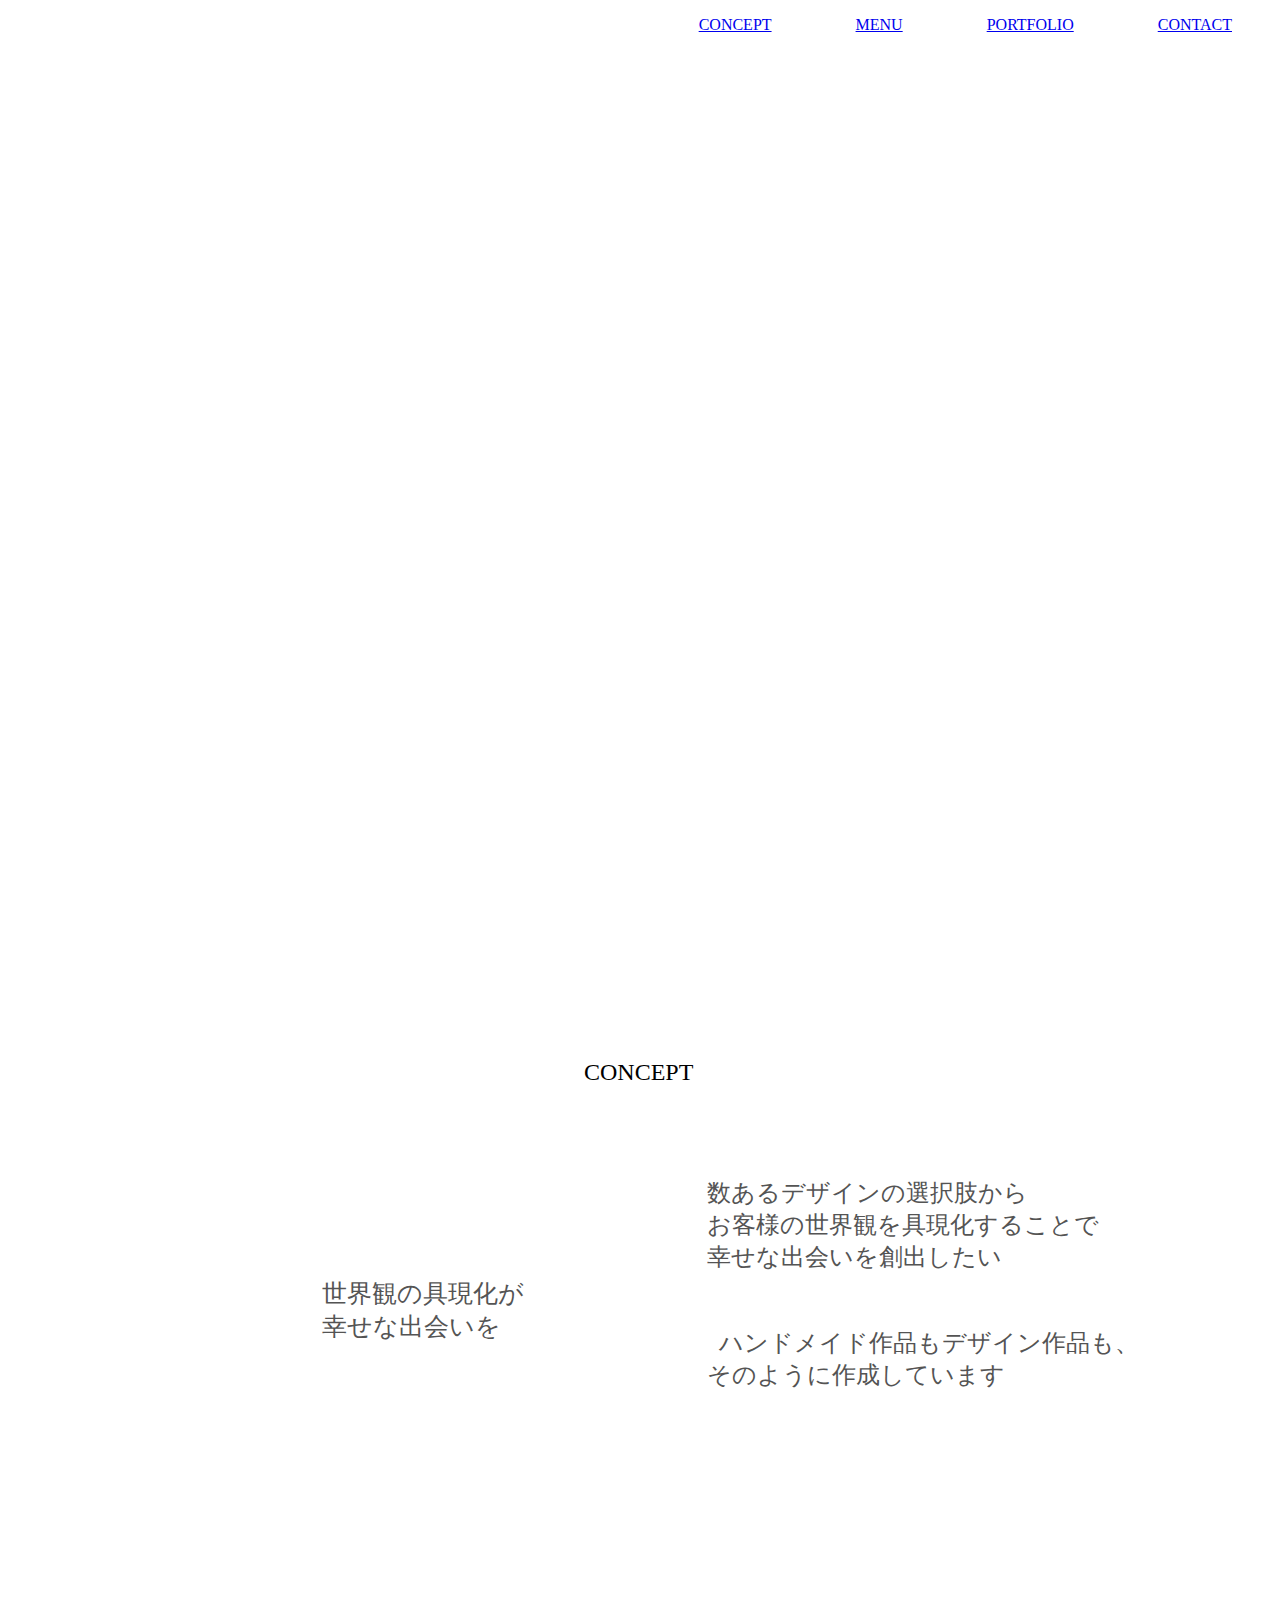
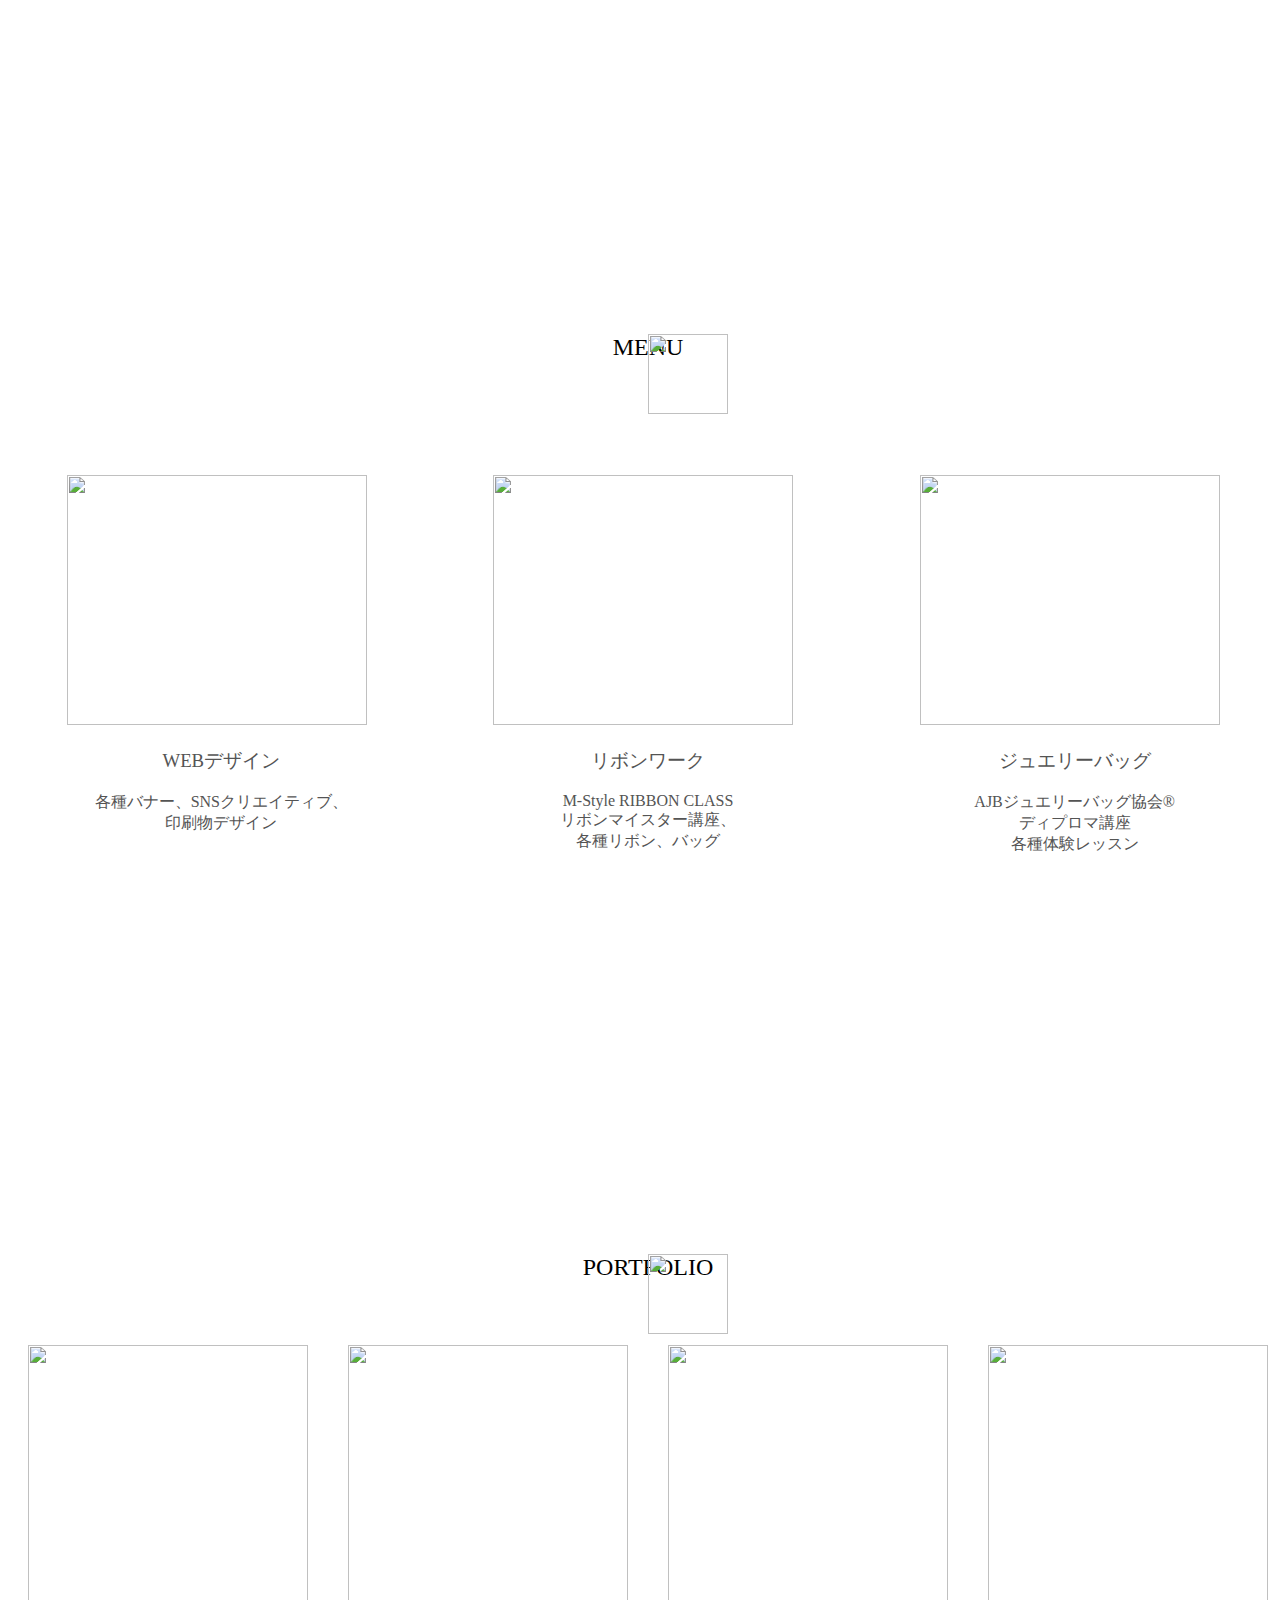
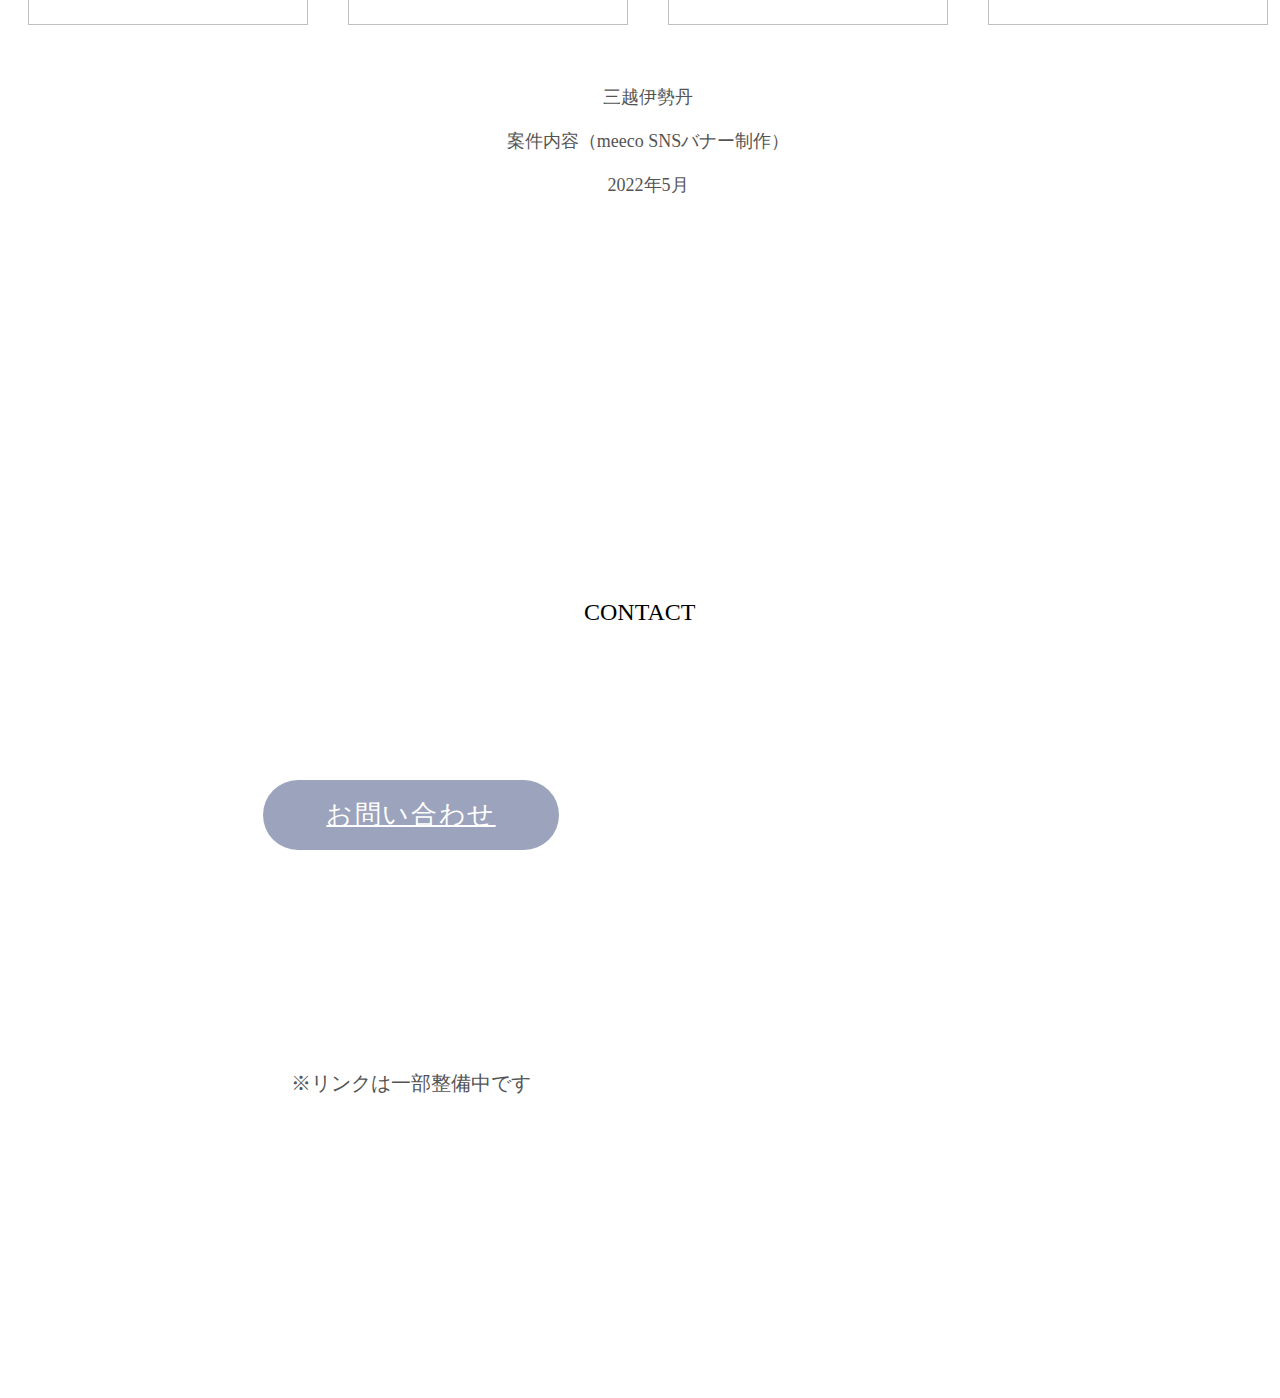
==== index.html @ bf71d157 "Update index.html" ====
<!DOCTYPE html>
<html lang="jp">
<head>
  <meta charset="UTF-8">
  <meta name="viewport" content="width=device-width, initial-scale=1.0">
  <meta http-equiv="X-UA-Compatible" content="ie=edge">
  <title>Celestial Portfolio Website</title>
  <link rel="stylesheet" href="test.css" type="text/css">
  <meta name="viewport" content="width=device-width,initial-scale=1">

</head>
<body>
  <header id="header">
    <ul class="top">
      <li><a href="#concept">CONCEPT</a></li>
      <li><a href="#menu">MENU</a></li>
      <li><a href="#portfolio">PORTFOLIO</a></li>
      <li><a href="#contact">CONTACT</a></li>
    </ul>
  </header>
  <div id="top">
      <div class="logo">
        <img src="https://github.com/celestial-R/celestial/blob/main/celestial%E3%83%AD%E3%82%B3%E3%82%99%E7%99%BD%E6%96%87%E5%AD%97%E4%B8%8B.png?raw=true" alt="">
      </div>
  </div>
  <div id="concept">
    <h2 class="color">CONCEPT</h2>
      <div class="container">
        <div class="concept-logo">
          <img src="https://github.com/celestial-R/celestial/blob/main/celestial%E3%83%AD%E3%82%B3%E3%82%993white%E7%BE%BD%E6%A0%B9%E3%81%AE%E3%81%BF.png?raw=true" class="whitewing" alt="">
          <p class="logo-messege">
            世界観の具現化が<br>
            幸せな出会いを
          </p>
        </div>
        <div class="about-concept">
          <span class="conceptone">
            <br>
            数あるデザインの選択肢から<br>
            お客様の世界観を具現化することで<br>
            幸せな出会いを創出したい<br>
            <br>
            <br>
          </span>
          <span class="concepttwo">
            ハンドメイド作品もデザイン作品も、<br>
            そのように作成しています<br>
          </span>
        </div>
      </div>
  </div>

  <div id="menu">
    <h2>MENU
        <img class="h2-img" src="https://github.com/celestial-R/celestial/blob/main/celestial%E3%83%AD%E3%82%B3%E3%82%99blue%E7%BE%BD%E6%A0%B9%E3%81%AE%E3%81%BF.png?raw=true" alt="">
    </h2>
      <div class="card-box">
        <div class="menu-card">
          <img class="menuimg" src="https://github.com/celestial-R/celestial/blob/main/%E3%83%A2%E3%83%83%E3%82%AF%E3%82%A2%E3%83%83%E3%83%95%E3%82%9A.png?raw=true" alt="">
          <h3>WEBデザイン</h3>
          <p class="menu-card-content">各種バナー、SNSクリエイティブ、<br>
            印刷物デザイン
          </p>
        </div>
        <div class="menu-card">
          <img class="menuimg" src="https://github.com/celestial-R/celestial/blob/main/IMG_0058.jpeg?raw=true" alt="">
          <h3>リボンワーク</h3>
          <p class="menu-card-content">M-Style RIBBON CLASS<br>
            リボンマイスター講座、<br>
            各種リボン、バッグ<br>
          </p>
        </div>
        <div class="menu-card">
          <img class="menuimg" src="https://github.com/celestial-R/celestial/blob/main/IMG_0056.jpeg?raw=true" alt="">
          <h3>ジュエリーバッグ</h3>
          <p class="menu-card-content">
            AJBジュエリーバッグ協会®︎<br>
            ディプロマ講座<br>
            各種体験レッスン
          </p>
        </div>
      </div>
  </div>
  <div id="portfolio">
    <h2>PORTFOLIO
        <img class="h2-img" src="https://github.com/celestial-R/celestial/blob/main/celestial%E3%83%AD%E3%82%B3%E3%82%99blue%E7%BE%BD%E6%A0%B9%E3%81%AE%E3%81%BF.png?raw=true" alt="">
    </h2>
    <div class="portfolio-box">
      <img class="portfolioimag" src="https://github.com/celestial-R/celestial/blob/main/6-1.png?raw=true" alt="">
      <img class="portfolioimag" src="https://github.com/celestial-R/celestial/blob/main/6-2.png?raw=true" alt="">
      <img class="portfolioimag" src="https://github.com/celestial-R/celestial/blob/main/6-3.png?raw=true" alt="">
      <img class="portfolioimag" src="https://github.com/celestial-R/celestial/blob/main/6-4.png?raw=true" alt="">
    </div>

      <span class="portfolio-content">
        三越伊勢丹
      </span>
      <span class="portfolio-content2">
        案件内容（meeco SNSバナー制作）
      </span>
      <span class="portfolio-content2">
        2022年5月
      </span>


  </div>
  <div id="portfolio2">
    <!-- PC用のポートフォリオ２のエリア -->
    <div class="pc-portfolio-box2">
      <div class="portfolio-box-inner1">
        <img class="portfolioimag2" src="images/SHE1.png" alt="">
        <img class="portfolioimag2" src="images/SHE2.png" alt="">
        <img class="portfolioimag2" src="images/SHE3.png" alt="">
      </div>
      <div class="portforio-box-inner2">
        <img class="portfolioimag2 latter" src="images/SHE4.png" alt="">
        <img class="portfolioimag2 latter" src="images/SHE5.png" alt="">
      </div>
    </div>
      <span class="portfolio-content">
        SHE株式会社
      </span>
      <span class="portfolio-content2">
        案件内容（SNSクリエイティブコンテンツ）
      </span>
      <span class="portfolio-content2">
        2022年７月
      </span>

      <!-- スマホ用のポートフォリオ２のエリア -->
      <div class="sp-portfolio-box2">
          <img class="portfolioimag2" src="images/SHE1.png" alt="">
          <img class="portfolioimag2" src="images/SHE2.png" alt="">
          <img class="portfolioimag2" src="images/SHE3.png" alt="">
          <img class="portfolioimag2" src="images/SHE4.png" alt="">
          <img class="portfolioimag2" src="images/SHE5.png" alt="">
      </div>

  </div>
  <div id="contact">
    <h2 class="color">CONTACT</h2>
    <div class="contact-container">
      <div class="contactblock left">
        <a href="https://forms.gle/Q4HJbCzT2Rre55Ev6" class="btn-contact" target="_blank">
          お問い合わせ
        </a>
        <div class="icons">
          <a href="#" class="instagram" target="_blank">
            <img src="https://github.com/celestial-R/celestial/blob/main/Instagram_Glyph_Gradient_RGB.png?raw=true" alt="">
          </a>
          <a href="#" class="twitter" target="_blank">
            <img src="https://github.com/celestial-R/celestial/blob/main/Twitter%20social%20icons%20-%20rounded%20square%20-%20blue.png?raw=true" alt="">
          </a>
        </div>
        <span class="underconstruction">
          ※リンクは一部整備中です
        </span>
      </div>
     <div class="contactblock right">
      <img src="https://github.com/celestial-R/celestial/blob/main/celestial%E3%83%AD%E3%82%B3%E3%82%993white%E7%BE%BD%E6%A0%B9%E3%81%AE%E3%81%BF.png?raw=true" alt="" class="whitewing2">

     </div>

    </div>
  </div>
  <script src="https://ajax.googleapis.com/ajax/libs/jquery/3.6.0/jquery.min.js"></script>
  <script src="https://unpkg.com/scrollreveal"></script>
  <script src="//code.jquery.com/jquery-3.4.1.min.js"></script>
  
  <script>
  $(function () {
  ScrollReveal().reveal('.menu-card', {
    delay: 300, // アニメーション開始までの時間
    duration: 1600, // アニメーション完了にかかる時間
    origin: 'top', // 要素がどの方向から来るか
    distance: '50px', // 移動する距離
    reset: true // フレームインの度に動かすか
  });
  });
  </script>
  <script>
  $(function () {
  ScrollReveal().reveal('.portfolioimag2', {
    delay: 300, // アニメーション開始までの時間
    duration: 1600, // アニメーション完了にかかる時間
    origin: 'top', // 要素がどの方向から来るか
    distance: '50px', // 移動する距離
    reset: true // フレームインの度に動かすか
});
});
</script>
<script>
  $(function () {
  ScrollReveal().reveal('.portfolioimag', {
  delay: 300, // アニメーション開始までの時間
  duration: 1600, // アニメーション完了にかかる時間
  origin: 'top', // 要素がどの方向から来るか
  distance: '50px', // 移動する距離
  reset: true // フレームインの度に動かすか
  });
  });
</script>
<script>
$(function () {
ScrollReveal().reveal('.whitewing2', {
  delay: 300, // アニメーション開始までの時間
  duration: 1600, // アニメーション完了にかかる時間
  rotate: { x: 0, y: 180, z: 0 }, // 回転の設定
  reset: true // フレームインの度に動かすか
});
});
</script>


<script>
$(function () {
ScrollReveal().reveal('.h2-img', {
  delay: 300, // アニメーション開始までの時間
  duration: 1600, // アニメーション完了にかかる時間
  rotate: { x: 0, y: 180, z: 0 }, // 回転の設定
  reset: true // フレームインの度に動かすか
});
});
</script>


<script>
$(function () {
ScrollReveal().reveal('.logo', {
  delay: 300, // アニメーション開始までの時間
  duration: 1600, // アニメーション完了にかかる時間
  rotate: { x: 0, y: 180, z: 0 }, // 回転の設定
  reset: true // フレームインの度に動かすか
});
});
</script>
<script>
$(function () {
ScrollReveal().reveal('.logo', {
  delay: 300, // アニメーション開始までの時間
  duration: 1600, // アニメーション完了にかかる時間
  scale: 2, // 表示前のサイズ 2　なら 2倍
  reset: true // フレームインの度に動かすか
});
});
</script>

 <script>
 $(function() {
  // 以下で、hideメソッドを用いて<h1>要素を隠してください
  $('.whitewing').hide().fadeIn(3000);
  
  
});
</script>


  
 </body>
</html>
---- test.css ----
body{
  font-family: serif;
}


img{
  max-width: 100%;
}

#header{
  background-color: #ffffff;
}
ul.top{
  text-align: right;
}
ul.top li {
  margin: 40px;
  display: inline;
}
ul.top li:hover{background-color: #85daf6;}
#top {
  width: 100vw;
  height: 100vh;
  background-image: url(https://github.com/celestial-R/celestial/blob/main/%E3%82%AF%E3%82%99%E3%83%A9%E3%83%86%E3%82%99%E3%83%BC%E3%82%B7%E3%83%A7%E3%83%B30630.png?raw=true);
  background-repeat: no-repeat;
  background-size: cover;
  background-position: center;
  display: flex;
  justify-content: center;
  align-items: center;
}
.logo {
  width: 510px;
  height: 500px;

}
#concept{
  width: 100vw;
  height: 100vh;
  background-image: url(https://github.com/celestial-R/celestial/blob/main/%E3%82%AF%E3%82%99%E3%83%A9%E3%83%86%E3%82%99%E3%83%BC%E3%82%B7%E3%83%A7%E3%83%B30630.png?raw=true);
  background-repeat: no-repeat;
  background-size: cover;
  position: relative;

}
h2.color{
  font-size: 40px
  color: #545454;
  font-weight: normal;
  position: absolute;
  top:5%;
  left:45%;
}
.container{
  display: flex;
  justify-content: space-around;
  padding:200px 100px;


}
.concept-logo{
  width:450px;
  height: 450px;
  position: relative;

}
.logo-messege{
  position: absolute;
  top:30%;
  left:50%;
  transform: translate(-30%,-50%);
  font-size: 25px;
  color:#545454;

}

.about-concept{
  font-size: 24px;
  color: #545454;

}
.conceptone{
  padding: 12px;
}
.concepttwo{
  padding: 12px;
}
h2{
  font-size: 40px
  color: #545454;
  font-weight: normal;
  text-align: center;
  margin: 5% auto;

}
.h2-img{
  height:80px;
  width:80px;

  position: absolute;
  left:50%;
  z-index: 4;
}

#menu{
  position: relative;
  width: 100vw;
  height: 100vh;
  padding-top:20px;
}
.menu-card{
  height: 423px;
  width: 309px;
  margin-top:50px;
}
h3{
  text-align: center;
  color: #545454;
  font-weight: normal;
}
.menu-card-content{
  text-align: center;
  color: #545454;
}
.card-box{
  display:flex;
  justify-content: space-around;
}
.menuimg{
  width:300px;
  height:250px;
}
#portfolio{
  width: 100vw;
  height: 100vh;
  background-image: url(https://github.com/celestial-R/celestial/blob/main/%E3%82%AF%E3%82%99%E3%83%A9%E3%83%86%E3%82%99%E3%83%BC%E3%82%B7%E3%83%A7%E3%83%B30630.png?raw=true);
  background-repeat: no-repeat;
  background-size: cover;
  position: relative;
  padding-top:20px;
}
.portfolio-box{
  display:flex;
  justify-content: space-around;
}
.portfolio-content{

  display:block;
  font-size: 18px;
  margin-top: 60px;
  text-align: center;
  color: #545454;
}
.portfolio-content2{

  display:block;
  font-size: 18px;
  margin-top: 20px;
  text-align: center;
  color: #545454;
}
.portfolioimag{
  width:280px;
  height:280px;
}
#portfolio2{
  width: 100vw;
  height: 100vh;
  background-image: url(https://github.com/celestial-R/celestial/blob/main/%E3%82%AF%E3%82%99%E3%83%A9%E3%83%86%E3%82%99%E3%83%BC%E3%82%B7%E3%83%A7%E3%83%B30630.png?raw=true);
  background-repeat: no-repeat;
  background-size: cover;
  position: relative;
  padding-top:20px;
  display: none;
}
.portfolioimag2{
  width:200px;
  height:200px;
}
.portfolio-box-inner1{
  display: flex;
  justify-content: space-around;

}
.portforio-box-inner2{
  display: flex;
  justify-content: center;
}
.pc-portfolio-box2{
  padding: 1%;
}
.sp-portfolio-box2{
  display:none;
}
.latter{
  margin: 10px 50px;
}
#contact{
  width: 100vw;
  height: 100vh;
  background-image: url(https://github.com/celestial-R/celestial/blob/main/%E3%82%AF%E3%82%99%E3%83%A9%E3%83%86%E3%82%99%E3%83%BC%E3%82%B7%E3%83%A7%E3%83%B30630.png?raw=true);
  background-repeat: no-repeat;
  background-size: cover;
  position: relative;
  background-position: center;
}
.contact-container{
  display:flex;
  justify-content: center;
  padding: 20px 50px;
  position: absolute;
  top:20%;
  left:10%;
}
.contactblock{
  height: 550px;
  width:450px;

}
.btn-contact{
  display: block;
  width:296px;
  height:70px;
  font-size: 26px;
  font-weight: normal;
  letter-spacing: 0.06em;
  border-radius: 35px;
  text-align: center;
  line-height: 70px;
  margin:20% auto;
  background-color: #9ca3bc;
  color: #ffffff
}
.instagram{
  height: 100px;
  width: 100px;

}
.twitter{
  height: 100px;
  width: 100px;

}
.icons{
  display: flex;
  justify-content: space-around;
  padding: 0 40px;
}
.underconstruction{
  display:block;
  font-size: 20px;
  text-align: center;
  margin-top: 30px;
  color: #545454;
}
.btn-contact:hover{background-color: #da8add;}

@media screen and (max-width: 768px) {

  #top,#concept{
    max-width: 100%
  }

  #concept{
    height: auto;
  }
  .logo {
    width: 200px;
    height: 200px;

  }
  ul.top{
    text-align: center;
    padding:0;
  }
  ul.top li {
    margin: 10px;
    display: inline;
  }
  h2.color{
    transform: translate(-50%,-50%);
    top: 5%;
    left: 50%;
  }
  .container{
    display: block;
    padding:20% 5%;

  }
  .concept-logo{
    width:90%;
    height: 100%;
    position: relative;

  }
  .whitewing{
    max-width:100%
  }
  .logo-messege{
    position: absolute;
    top:40%;
    left:50%;
    transform: translate(-30%,-50%);
    font-size: 17px;
    color:#545454;

  }

  .about-concept{
    width:100%;
    font-size: 16px;
    color: #545454;

  }
  .conceptone{
    padding: 12px;
    display: block;
    text-align: center;
  }
  .concepttwo{
    padding: 12px;
    display: block;
    text-align: center;
  }
  #menu{
    height: auto;
  }

  .card-box{
    display: block;
  }
  .menu-card{
    margin: auto;
  }

  #portfolio{
    width: 100vw;
    height:auto;
    background-image: url(https://github.com/celestial-R/celestial/blob/main/%E3%82%AF%E3%82%99%E3%83%A9%E3%83%86%E3%82%99%E3%83%BC%E3%82%B7%E3%83%A7%E3%83%B30630.png?raw=true);
    background-repeat: no-repeat;
    background-size: cover;
    position: relative;
    padding-top:20px;
  }
  .portfolio-box{
    display: block;
    text-align: center;
  }
  .portfolioimag {
    width: 200px;
    height: 200px;
    margin: 10px;
  }
  .portfolio-content{
    margin: 20px;
  }
  #portfolio2{
    width: 100vw;
    /* 高さはauto */
    height: auto;
    background-image: url(https://github.com/celestial-R/celestial/blob/main/%E3%82%AF%E3%82%99%E3%83%A9%E3%83%86%E3%82%99%E3%83%BC%E3%82%B7%E3%83%A7%E3%83%B30630.png?raw=true);
    background-repeat: no-repeat;
    background-size: cover;
    position: relative;
    padding-top:20px;
    display:none;
  }
  .portfolioimag2{
    width:200px;
    height:200px;
    margin:10px;
  }

  .pc-portfolio-box2{
    display: none;
  }

  .sp-portfolio-box2{
    display: block;
    padding: 1%;
    text-align: center;
  }
  .contact-container{
    display:block;
    justify-content: center;
    padding: 0;
    margin-bottom: auto;


  }
  .contactblock{
    height: auto;
    width:auto;
    justify-content: center;

  }
  .right{
    display: none;
  }
  .btn-contact{
    display: block;
    width:296px;
    height:70px;
    font-size: 26px;
    font-weight: normal;
    letter-spacing: 0.06em;
    border-radius: 35px;
    text-align: center;
    line-height: 70px;
    margin:20% auto;
    background-color: #9ca3bc;
    color: #ffffff
  }
  .instagram{
    height: 100px;
    width: 100px;

  }
  .twitter{
    height: 100px;
    width: 100px;

  }
  .icons{
    display: flex;
    justify-content: space-around;
    padding: 0 20px;
  }
  .underconstruction{
    display:block;
    font-size: 20px;
    text-align: center;
    margin-top: 30px;
    color: #545454;
  }



}
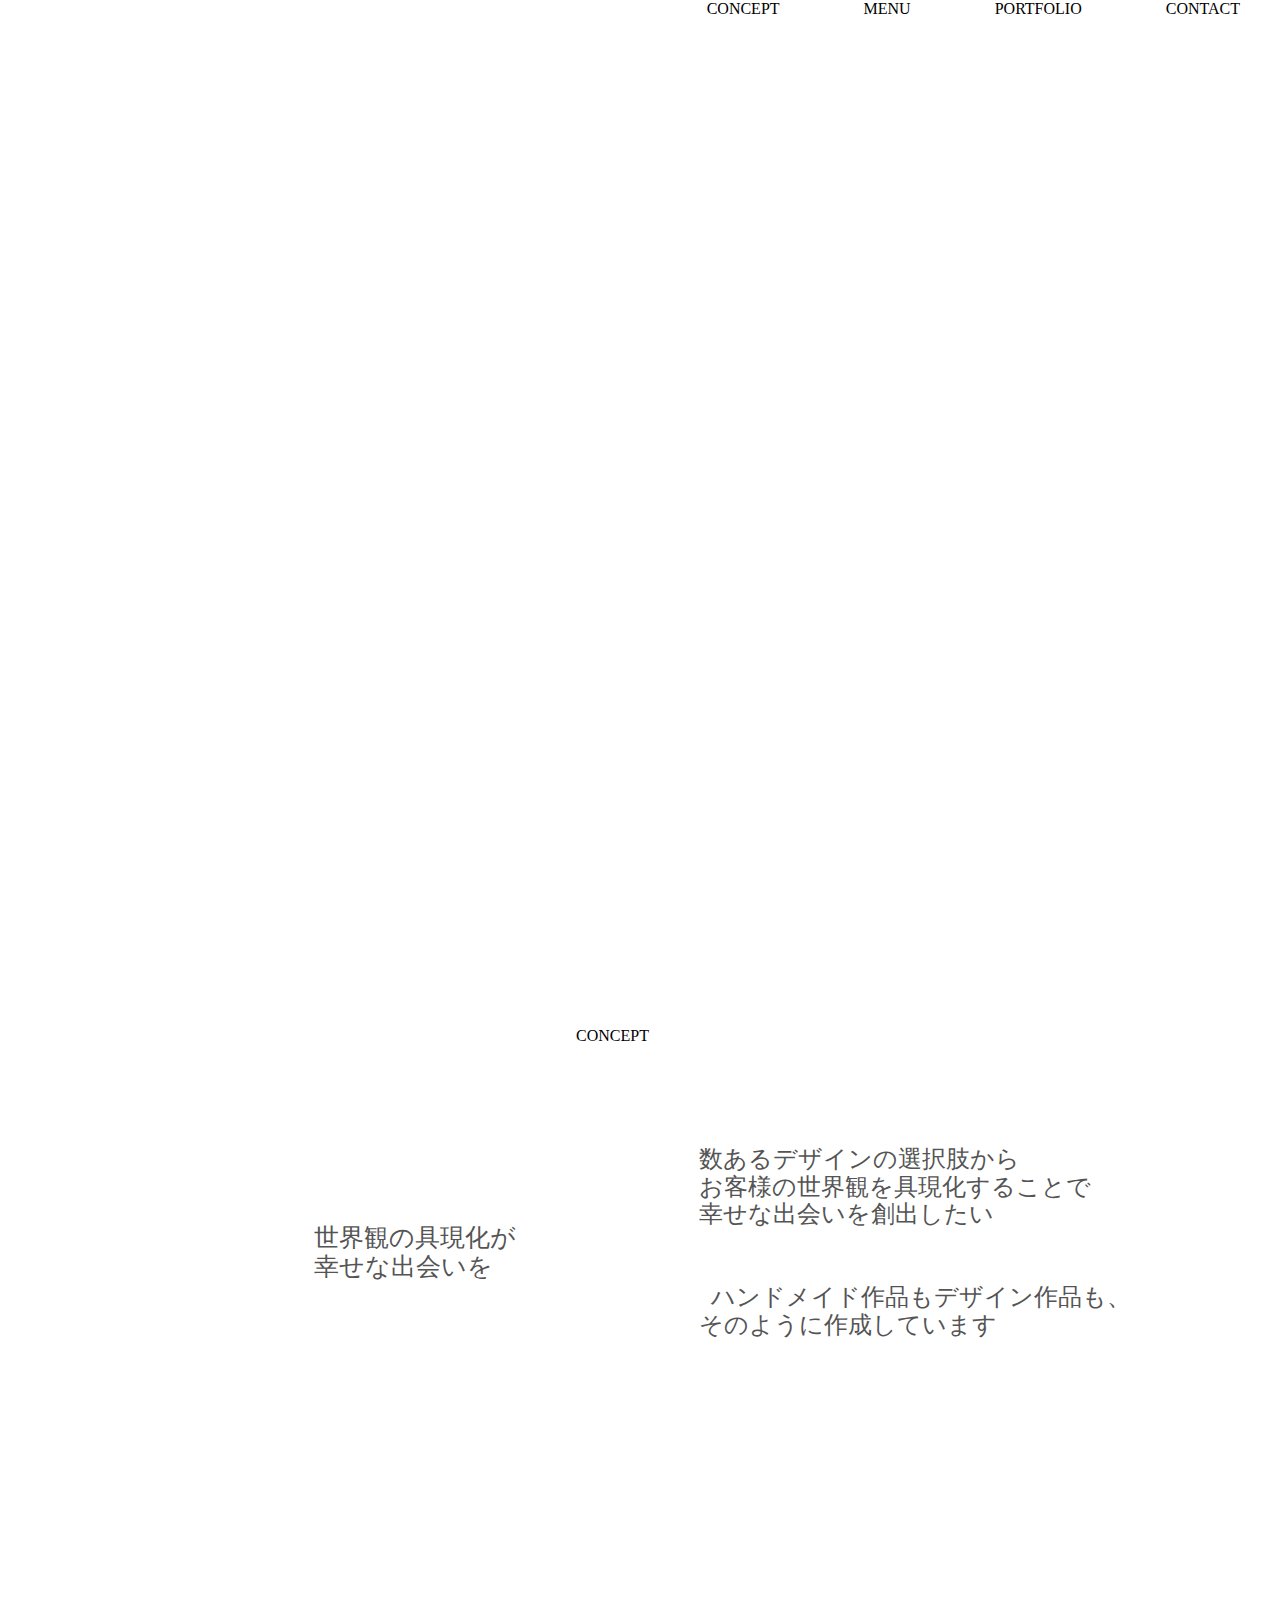
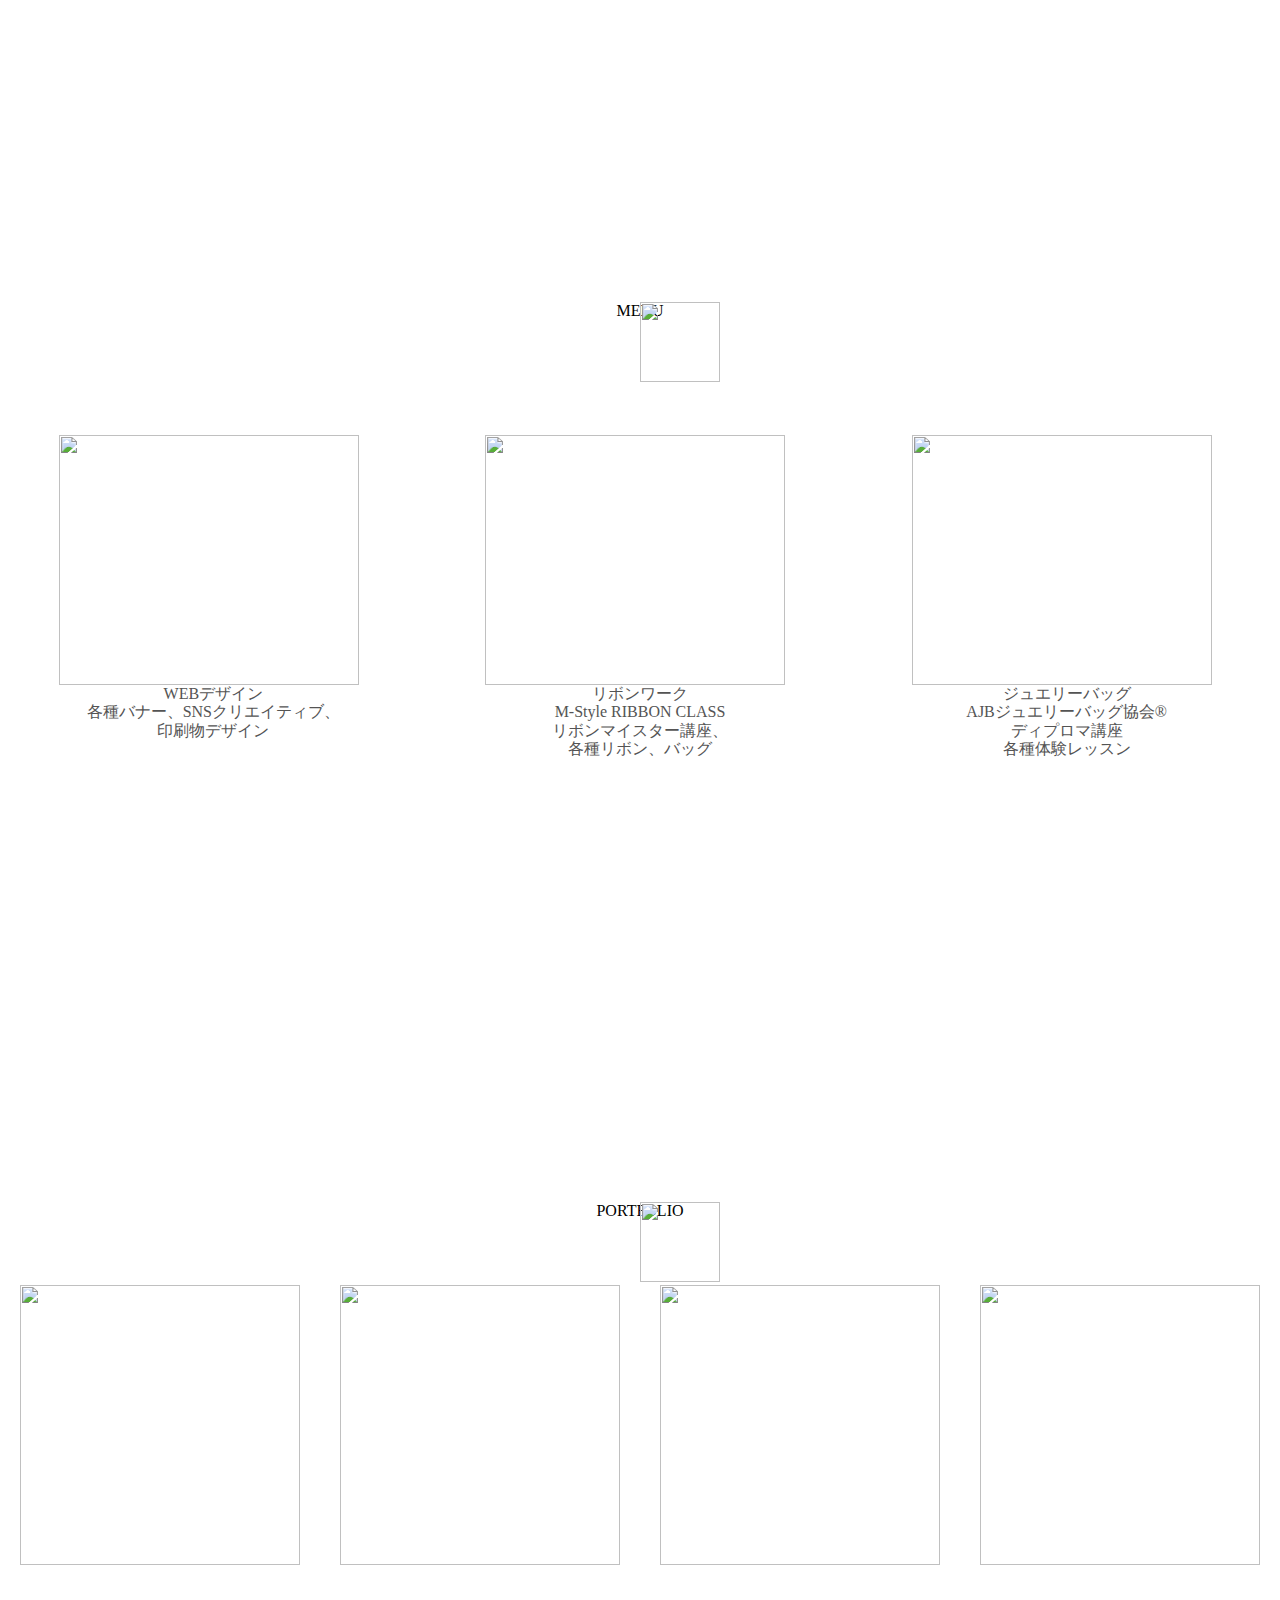
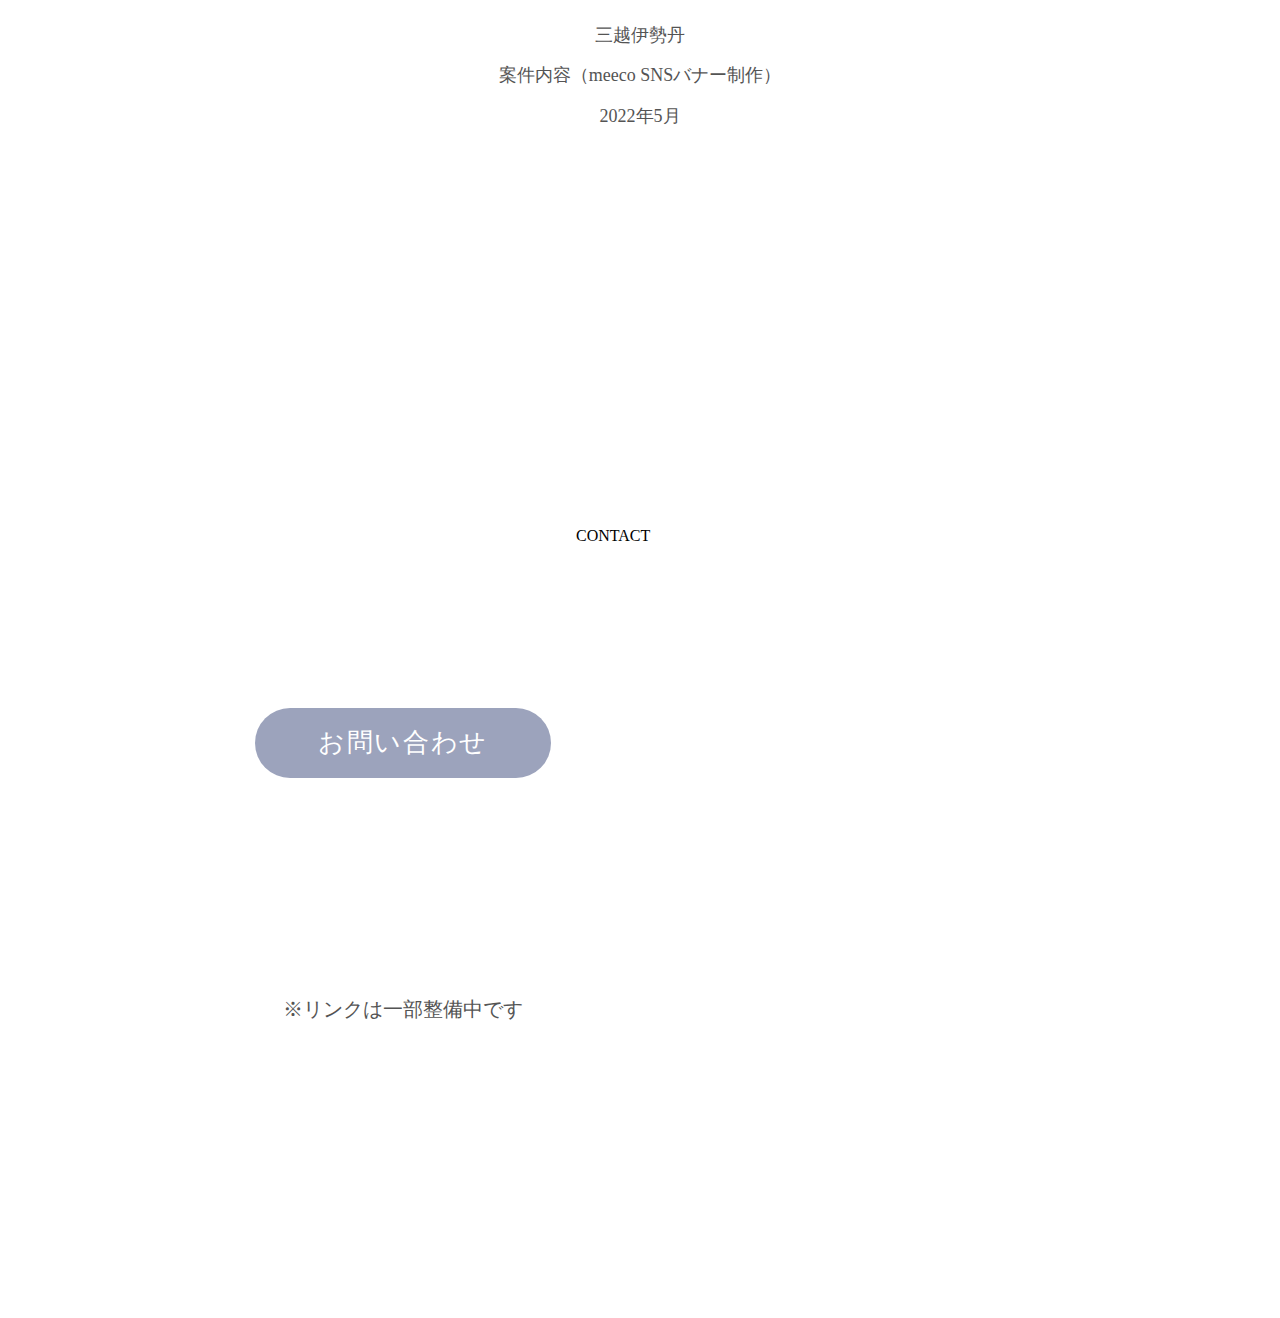
==== commit c0dc7dd1: "Update index.html" ====
--- a/index.html
+++ b/index.html
@@ -5,6 +5,7 @@
   <meta name="viewport" content="width=device-width, initial-scale=1.0">
   <meta http-equiv="X-UA-Compatible" content="ie=edge">
   <title>Celestial Portfolio Website</title>
+  <link rel="stylesheet" href="reset.css" type="text/css">
   <link rel="stylesheet" href="test.css" type="text/css">
   <meta name="viewport" content="width=device-width,initial-scale=1">
 
@@ -18,6 +19,7 @@
       <li><a href="#contact">CONTACT</a></li>
     </ul>
   </header>
+  <div class="toptoconcept">
   <div id="top">
       <div class="logo">
         <img src="https://github.com/celestial-R/celestial/blob/main/celestial%E3%83%AD%E3%82%B3%E3%82%99%E7%99%BD%E6%96%87%E5%AD%97%E4%B8%8B.png?raw=true" alt="">
@@ -138,7 +140,7 @@
 
   </div>
   <div id="contact">
-    <h2 class="color">CONTACT</h2>
+    <h2 class="colorsp">CONTACT</h2>
     <div class="contact-container">
       <div class="contactblock left">
         <a href="https://forms.gle/Q4HJbCzT2Rre55Ev6" class="btn-contact" target="_blank">
@@ -165,7 +167,7 @@
   </div>
   <script src="https://ajax.googleapis.com/ajax/libs/jquery/3.6.0/jquery.min.js"></script>
   <script src="https://unpkg.com/scrollreveal"></script>
-  <script src="//code.jquery.com/jquery-3.4.1.min.js"></script>
+  
   
   <script>
   $(function () {
@@ -244,17 +246,19 @@
 });
 });
 </script>
-
- <script>
- $(function() {
-  // 以下で、hideメソッドを用いて<h1>要素を隠してください
-  $('.whitewing').hide().fadeIn(3000);
-  
-  
-});
-</script>
-
-
-  
+<script>
+$(function () {
+ScrollReveal().reveal('.whitewing', {
+  delay: 300, // アニメーション開始までの時間
+  duration: 1600, // アニメーション完了にかかる時間
+  rotate: { x: 0, y: 180, z: 0 }, // 回転の設定
+  reset: true // フレームインの度に動かすか
+});
+});
+</script>
+
+
+
+ </div> 
  </body>
 </html>
--- a/test.css
+++ b/test.css
@@ -1,7 +1,12 @@
 body{
   font-family: serif;
 }
-
+.toptoconcept{
+  font-family: serif;
+  background-image: url(https://github.com/celestial-R/celestial/blob/main/%E3%82%AF%E3%82%99%E3%83%A9%E3%83%86%E3%82%99%E3%83%BC%E3%82%B7%E3%83%A7%E3%83%B30630.png?raw=true);
+  background-repeat: round;
+  background-size: cover;
+}
 
 img{
   max-width: 100%;
@@ -21,10 +26,10 @@
 #top {
   width: 100vw;
   height: 100vh;
-  background-image: url(https://github.com/celestial-R/celestial/blob/main/%E3%82%AF%E3%82%99%E3%83%A9%E3%83%86%E3%82%99%E3%83%BC%E3%82%B7%E3%83%A7%E3%83%B30630.png?raw=true);
+/*   background-image: url(https://github.com/celestial-R/celestial/blob/main/%E3%82%AF%E3%82%99%E3%83%A9%E3%83%86%E3%82%99%E3%83%BC%E3%82%B7%E3%83%A7%E3%83%B30630.png?raw=true);
   background-repeat: no-repeat;
   background-size: cover;
-  background-position: center;
+  background-position: center; */
   display: flex;
   justify-content: center;
   align-items: center;
@@ -37,13 +42,21 @@
 #concept{
   width: 100vw;
   height: 100vh;
-  background-image: url(https://github.com/celestial-R/celestial/blob/main/%E3%82%AF%E3%82%99%E3%83%A9%E3%83%86%E3%82%99%E3%83%BC%E3%82%B7%E3%83%A7%E3%83%B30630.png?raw=true);
+/*   background-image: url(https://github.com/celestial-R/celestial/blob/main/%E3%82%AF%E3%82%99%E3%83%A9%E3%83%86%E3%82%99%E3%83%BC%E3%82%B7%E3%83%A7%E3%83%B30630.png?raw=true);
   background-repeat: no-repeat;
-  background-size: cover;
+  background-size: cover; */
   position: relative;
 
 }
 h2.color{
+  font-size: 40px
+  color: #545454;
+  font-weight: normal;
+  position: absolute;
+  top:5%;
+  left:45%;
+}
+h2.colorsp{
   font-size: 40px
   color: #545454;
   font-weight: normal;
@@ -133,9 +146,9 @@
 #portfolio{
   width: 100vw;
   height: 100vh;
-  background-image: url(https://github.com/celestial-R/celestial/blob/main/%E3%82%AF%E3%82%99%E3%83%A9%E3%83%86%E3%82%99%E3%83%BC%E3%82%B7%E3%83%A7%E3%83%B30630.png?raw=true);
+/*   background-image: url(https://github.com/celestial-R/celestial/blob/main/%E3%82%AF%E3%82%99%E3%83%A9%E3%83%86%E3%82%99%E3%83%BC%E3%82%B7%E3%83%A7%E3%83%B30630.png?raw=true);
   background-repeat: no-repeat;
-  background-size: cover;
+  background-size: cover; */
   position: relative;
   padding-top:20px;
 }
@@ -166,9 +179,9 @@
 #portfolio2{
   width: 100vw;
   height: 100vh;
-  background-image: url(https://github.com/celestial-R/celestial/blob/main/%E3%82%AF%E3%82%99%E3%83%A9%E3%83%86%E3%82%99%E3%83%BC%E3%82%B7%E3%83%A7%E3%83%B30630.png?raw=true);
+/*   background-image: url(https://github.com/celestial-R/celestial/blob/main/%E3%82%AF%E3%82%99%E3%83%A9%E3%83%86%E3%82%99%E3%83%BC%E3%82%B7%E3%83%A7%E3%83%B30630.png?raw=true);
   background-repeat: no-repeat;
-  background-size: cover;
+  background-size: cover; */
   position: relative;
   padding-top:20px;
   display: none;
@@ -198,9 +211,9 @@
 #contact{
   width: 100vw;
   height: 100vh;
-  background-image: url(https://github.com/celestial-R/celestial/blob/main/%E3%82%AF%E3%82%99%E3%83%A9%E3%83%86%E3%82%99%E3%83%BC%E3%82%B7%E3%83%A7%E3%83%B30630.png?raw=true);
+/*   background-image: url(https://github.com/celestial-R/celestial/blob/main/%E3%82%AF%E3%82%99%E3%83%A9%E3%83%86%E3%82%99%E3%83%BC%E3%82%B7%E3%83%A7%E3%83%B30630.png?raw=true);
   background-repeat: no-repeat;
-  background-size: cover;
+  background-size: cover; */
   position: relative;
   background-position: center;
 }
@@ -336,9 +349,9 @@
   #portfolio{
     width: 100vw;
     height:auto;
-    background-image: url(https://github.com/celestial-R/celestial/blob/main/%E3%82%AF%E3%82%99%E3%83%A9%E3%83%86%E3%82%99%E3%83%BC%E3%82%B7%E3%83%A7%E3%83%B30630.png?raw=true);
+/*     background-image: url(https://github.com/celestial-R/celestial/blob/main/%E3%82%AF%E3%82%99%E3%83%A9%E3%83%86%E3%82%99%E3%83%BC%E3%82%B7%E3%83%A7%E3%83%B30630.png?raw=true);
     background-repeat: no-repeat;
-    background-size: cover;
+    background-size: cover; */
     position: relative;
     padding-top:20px;
   }
@@ -358,9 +371,9 @@
     width: 100vw;
     /* 高さはauto */
     height: auto;
-    background-image: url(https://github.com/celestial-R/celestial/blob/main/%E3%82%AF%E3%82%99%E3%83%A9%E3%83%86%E3%82%99%E3%83%BC%E3%82%B7%E3%83%A7%E3%83%B30630.png?raw=true);
+/*     background-image: url(https://github.com/celestial-R/celestial/blob/main/%E3%82%AF%E3%82%99%E3%83%A9%E3%83%86%E3%82%99%E3%83%BC%E3%82%B7%E3%83%A7%E3%83%B30630.png?raw=true);
     background-repeat: no-repeat;
-    background-size: cover;
+    background-size: cover; */
     position: relative;
     padding-top:20px;
     display:none;
@@ -433,7 +446,15 @@
     margin-top: 30px;
     color: #545454;
   }
-
-
-
-}
+  h2.colorsp{
+    font-size: 40px
+    color: #545454;
+    font-weight: normal;
+    position: absolute;
+    top:10%;
+    left:35%;
+    
+  }
+
+
+}
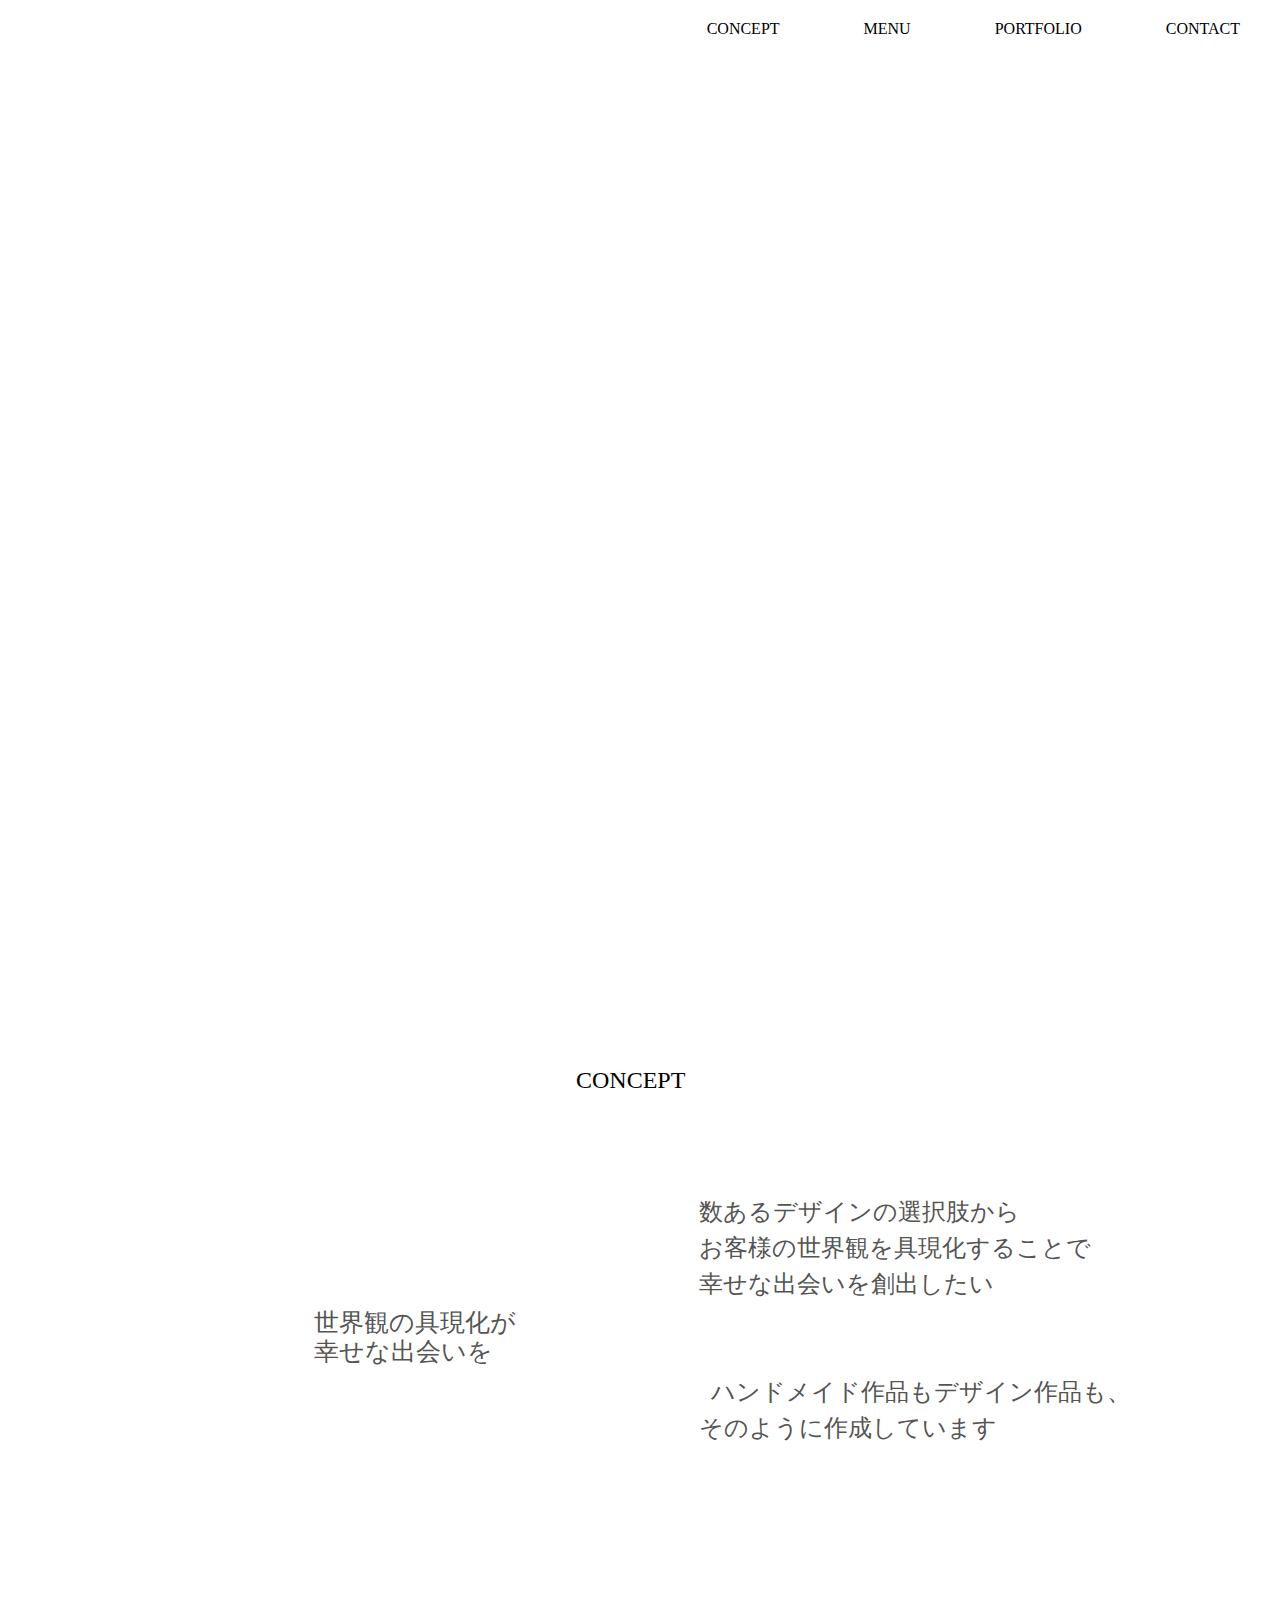
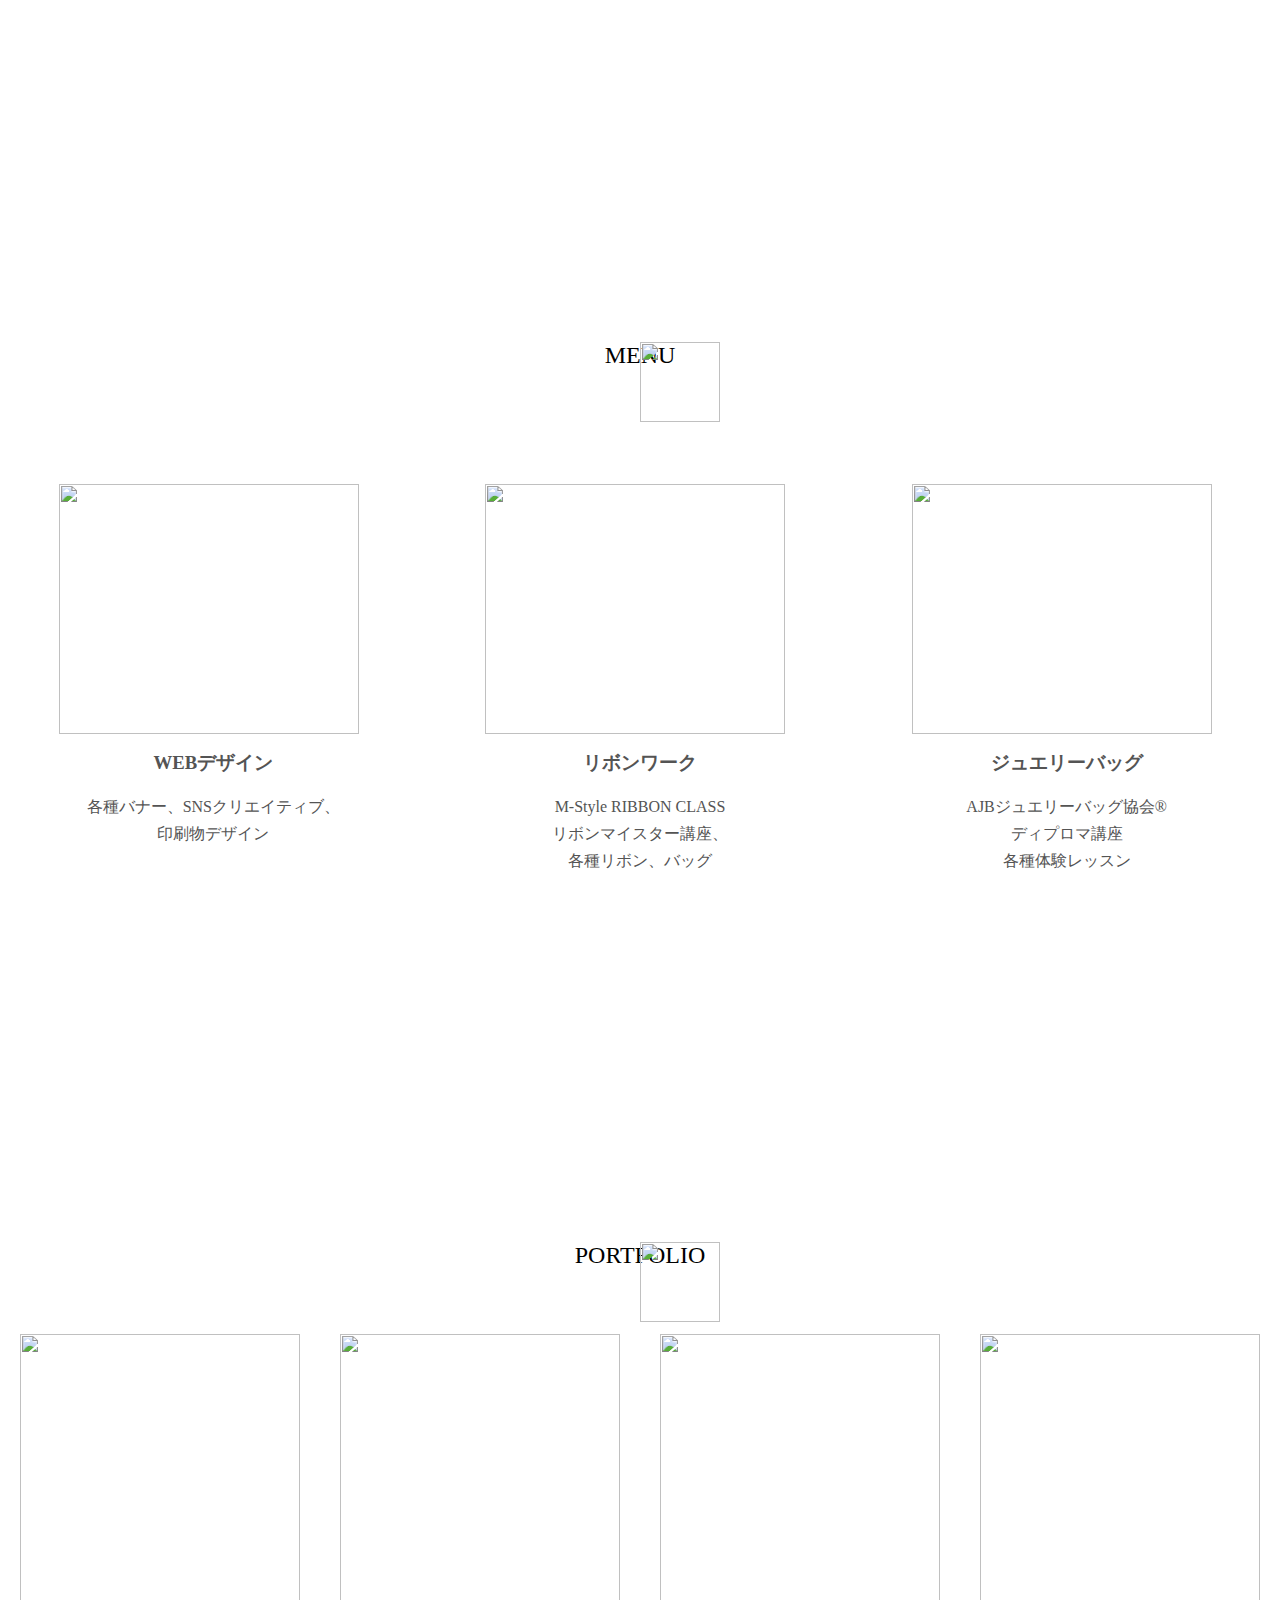
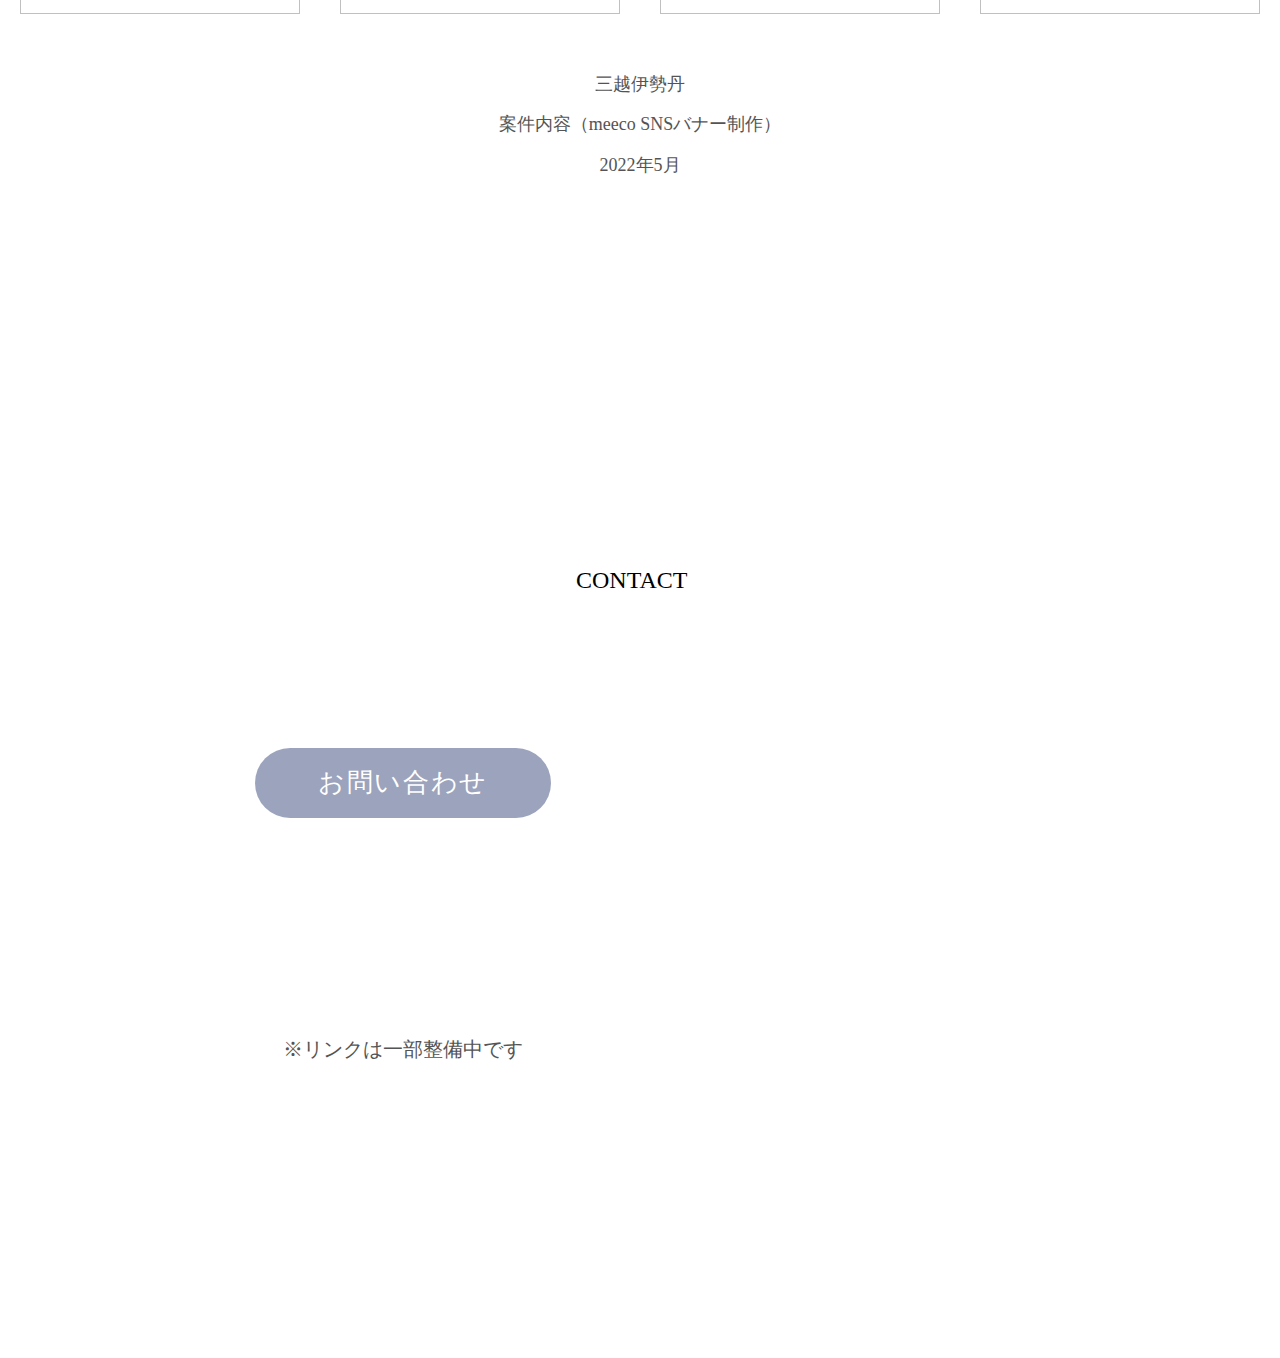
==== commit 24499c65: "Update index.html" ====
--- a/index.html
+++ b/index.html
@@ -26,6 +26,8 @@
       </div>
   </div>
   <div id="concept">
+    <div class="conceptbox">
+
     <h2 class="color">CONCEPT</h2>
       <div class="container">
         <div class="concept-logo">
@@ -50,6 +52,7 @@
           </span>
         </div>
       </div>
+     </div>
   </div>
 
   <div id="menu">
--- a/test.css
+++ b/test.css
@@ -14,7 +14,10 @@
 
 #header{
   background-color: #ffffff;
-}
+  height: 38px;
+  margin-top: 20px;
+}
+
 ul.top{
   text-align: right;
 }
@@ -48,6 +51,10 @@
   position: relative;
 
 }
+.conceptbox {
+  margin: 20px
+  background : rgba(255, 255, 255, 0.34);
+}
 h2.color{
   font-size: 40px
   color: #545454;
@@ -68,6 +75,7 @@
   display: flex;
   justify-content: space-around;
   padding:200px 100px;
+  padding-bottom: 50px
 
 
 }
@@ -79,7 +87,7 @@
 }
 .logo-messege{
   position: absolute;
-  top:30%;
+  top:40%;
   left:50%;
   transform: translate(-30%,-50%);
   font-size: 25px;
@@ -94,9 +102,11 @@
 }
 .conceptone{
   padding: 12px;
+  line-height: 1.5;
 }
 .concepttwo{
   padding: 12px;
+  line-height: 1.5;
 }
 h2{
   font-size: 40px
@@ -104,6 +114,8 @@
   font-weight: normal;
   text-align: center;
   margin: 5% auto;
+  font-size: inherit;
+  font-size: 1.5em;
 
 }
 .h2-img{
@@ -130,10 +142,22 @@
   text-align: center;
   color: #545454;
   font-weight: normal;
+  display: block;
+  font-size: 1.17em;
+  margin-block-start: 1em;
+  margin-block-end: 1em;
+  margin-inline-start: 0px;
+  margin-inline-end: 0px;
+  font-weight: bold;
 }
 .menu-card-content{
   text-align: center;
   color: #545454;
+  margin-block-start: 1em;
+  margin-block-end: 1em;
+  margin-inline-start: 0px;
+  margin-inline-end: 0px;
+  line-height: 1.7
 }
 .card-box{
   display:flex;
@@ -344,7 +368,13 @@
   }
   .menu-card{
     margin: auto;
-  }
+    text-align: center;
+  }
+  .menuimg {
+    width: 240px;
+    height: 200px;
+  }
+
 
   #portfolio{
     width: 100vw;
